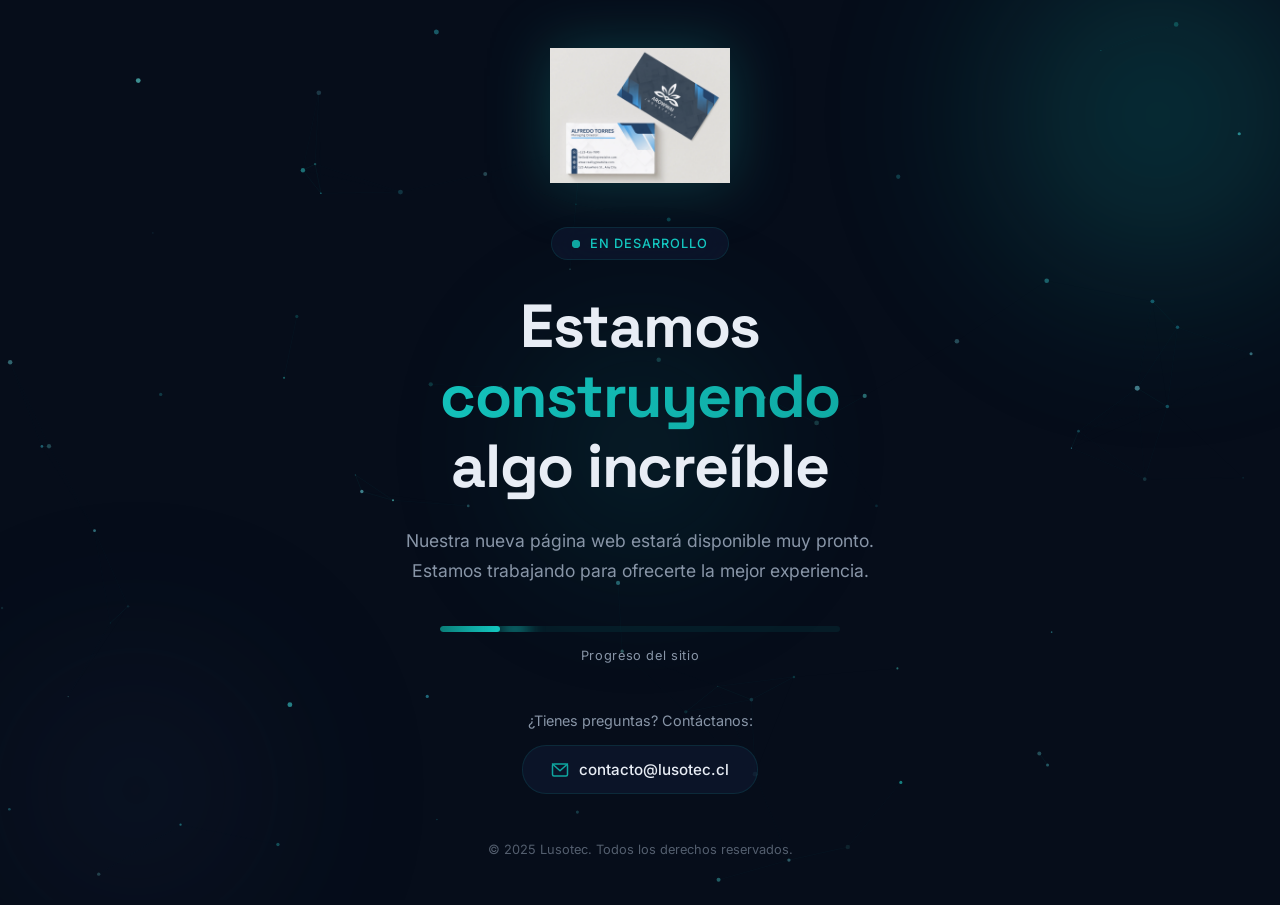
==== index.html @ b92b58c1 "feat: initial landing page - coming soon" ====
<!DOCTYPE html>
<html lang="es">
<head>
    <meta charset="UTF-8">
    <meta name="viewport" content="width=device-width, initial-scale=1.0">
    <title>Lusotec | Próximamente</title>
    <meta name="description" content="Lusotec - Estamos construyendo algo increíble. Nuestra nueva página web estará disponible muy pronto.">
    <meta name="robots" content="index, follow">
    <meta property="og:title" content="Lusotec | Próximamente">
    <meta property="og:description" content="Estamos construyendo algo increíble. Nuestra nueva página web estará disponible muy pronto.">
    <meta property="og:type" content="website">
    <meta property="og:url" content="https://lusotec.cl">
    <meta property="og:image" content="https://lusotec.cl/assets/logo-lusotec.png">
    <link rel="icon" type="image/png" href="assets/logo-lusotec.png">
    <link rel="preconnect" href="https://fonts.googleapis.com">
    <link rel="preconnect" href="https://fonts.gstatic.com" crossorigin>
    <link href="https://fonts.googleapis.com/css2?family=Inter:wght@300;400;500;600;700;800;900&family=Space+Grotesk:wght@400;500;600;700&display=swap" rel="stylesheet">
    <link rel="stylesheet" href="style.css">
</head>
<body>
    <!-- Animated background particles -->
    <canvas id="particles-canvas"></canvas>

    <!-- Glowing orbs background -->
    <div class="bg-orbs">
        <div class="orb orb-1"></div>
        <div class="orb orb-2"></div>
        <div class="orb orb-3"></div>
    </div>

    <main class="container">
        <!-- Logo -->
        <div class="logo-wrapper" id="logo-wrapper">
            <img src="assets/logo-lusotec.png" alt="Lusotec Logo" class="logo" id="logo">
        </div>

        <!-- Status badge -->
        <div class="status-badge" id="status-badge">
            <span class="pulse-dot"></span>
            <span>En desarrollo</span>
        </div>

        <!-- Main heading -->
        <h1 class="heading" id="heading">
            <span class="heading-line">Estamos</span>
            <span class="heading-line heading-gradient">construyendo</span>
            <span class="heading-line">algo increíble</span>
        </h1>

        <!-- Description -->
        <p class="description" id="description">
            Nuestra nueva página web estará disponible muy pronto. 
            Estamos trabajando para ofrecerte la mejor experiencia.
        </p>

        <!-- Animated progress bar -->
        <div class="progress-section" id="progress-section">
            <div class="progress-bar">
                <div class="progress-fill"></div>
                <div class="progress-glow"></div>
            </div>
            <span class="progress-text">Progreso del sitio</span>
        </div>

        <!-- Contact info -->
        <div class="contact-section" id="contact-section">
            <p class="contact-text">¿Tienes preguntas? Contáctanos:</p>
            <a href="mailto:contacto@lusotec.cl" class="contact-link" id="contact-link">
                <svg class="mail-icon" viewBox="0 0 24 24" fill="none" stroke="currentColor" stroke-width="2" stroke-linecap="round" stroke-linejoin="round">
                    <rect x="2" y="4" width="20" height="16" rx="2"/>
                    <path d="M22 4L12 13L2 4"/>
                </svg>
                contacto@lusotec.cl
            </a>
        </div>

        <!-- Footer -->
        <footer class="footer" id="footer">
            <p>&copy; 2025 Lusotec. Todos los derechos reservados.</p>
        </footer>
    </main>

    <script src="script.js"></script>
</body>
</html>
---- style.css ----
/* ===== CSS Variables / Design Tokens ===== */
:root {
    --color-primary: #0fa6a0;
    --color-primary-light: #14c8c1;
    --color-primary-dark: #0a7d78;
    --color-accent: #1a2744;
    --color-accent-dark: #0f1a2e;
    --color-bg: #060d1a;
    --color-bg-card: rgba(15, 25, 50, 0.6);
    --color-text: #e8edf5;
    --color-text-muted: #8895a7;
    --color-border: rgba(15, 166, 160, 0.15);
    --color-glow: rgba(15, 166, 160, 0.4);

    --font-heading: 'Space Grotesk', sans-serif;
    --font-body: 'Inter', sans-serif;

    --radius-sm: 8px;
    --radius-md: 16px;
    --radius-lg: 24px;
    --radius-xl: 32px;

    --shadow-glow: 0 0 60px rgba(15, 166, 160, 0.15);
    --shadow-card: 0 8px 32px rgba(0, 0, 0, 0.3);
}

/* ===== Reset & Base ===== */
*,
*::before,
*::after {
    margin: 0;
    padding: 0;
    box-sizing: border-box;
}

html {
    scroll-behavior: smooth;
    -webkit-font-smoothing: antialiased;
    -moz-osx-font-smoothing: grayscale;
}

body {
    font-family: var(--font-body);
    background: var(--color-bg);
    color: var(--color-text);
    min-height: 100vh;
    overflow-x: hidden;
    display: flex;
    align-items: center;
    justify-content: center;
    position: relative;
}

/* ===== Particle Canvas ===== */
#particles-canvas {
    position: fixed;
    top: 0;
    left: 0;
    width: 100%;
    height: 100%;
    z-index: 0;
    pointer-events: none;
}

/* ===== Background Orbs ===== */
.bg-orbs {
    position: fixed;
    top: 0;
    left: 0;
    width: 100%;
    height: 100%;
    z-index: 0;
    pointer-events: none;
    overflow: hidden;
}

.orb {
    position: absolute;
    border-radius: 50%;
    filter: blur(80px);
    opacity: 0.3;
}

.orb-1 {
    width: 500px;
    height: 500px;
    background: radial-gradient(circle, var(--color-primary) 0%, transparent 70%);
    top: -15%;
    right: -10%;
    animation: float-orb-1 15s ease-in-out infinite;
}

.orb-2 {
    width: 400px;
    height: 400px;
    background: radial-gradient(circle, var(--color-accent) 0%, transparent 70%);
    bottom: -10%;
    left: -5%;
    animation: float-orb-2 18s ease-in-out infinite;
}

.orb-3 {
    width: 300px;
    height: 300px;
    background: radial-gradient(circle, var(--color-primary-dark) 0%, transparent 70%);
    top: 50%;
    left: 50%;
    transform: translate(-50%, -50%);
    animation: float-orb-3 12s ease-in-out infinite;
}

@keyframes float-orb-1 {
    0%, 100% { transform: translate(0, 0) scale(1); }
    33% { transform: translate(-40px, 30px) scale(1.1); }
    66% { transform: translate(20px, -20px) scale(0.95); }
}

@keyframes float-orb-2 {
    0%, 100% { transform: translate(0, 0) scale(1); }
    33% { transform: translate(30px, -40px) scale(1.05); }
    66% { transform: translate(-20px, 20px) scale(1.1); }
}

@keyframes float-orb-3 {
    0%, 100% { transform: translate(-50%, -50%) scale(1); }
    50% { transform: translate(-50%, -50%) scale(1.2); }
}

/* ===== Main Container ===== */
.container {
    position: relative;
    z-index: 1;
    text-align: center;
    padding: 3rem 2rem;
    max-width: 680px;
    width: 100%;
}

/* ===== Logo ===== */
.logo-wrapper {
    margin-bottom: 2.5rem;
    opacity: 0;
    transform: translateY(30px) scale(0.9);
    animation: fadeInUp 0.8s ease-out 0.2s forwards;
}

.logo {
    width: 180px;
    height: auto;
    filter: drop-shadow(0 0 30px rgba(15, 166, 160, 0.3));
    transition: filter 0.4s ease, transform 0.4s ease;
}

.logo:hover {
    filter: drop-shadow(0 0 50px rgba(15, 166, 160, 0.5));
    transform: scale(1.05);
}

/* ===== Status Badge ===== */
.status-badge {
    display: inline-flex;
    align-items: center;
    gap: 10px;
    padding: 8px 20px;
    background: var(--color-bg-card);
    border: 1px solid var(--color-border);
    border-radius: 100px;
    font-size: 0.8rem;
    font-weight: 500;
    letter-spacing: 0.08em;
    text-transform: uppercase;
    color: var(--color-primary-light);
    margin-bottom: 2rem;
    backdrop-filter: blur(20px);
    -webkit-backdrop-filter: blur(20px);
    opacity: 0;
    transform: translateY(20px);
    animation: fadeInUp 0.8s ease-out 0.4s forwards;
}

.pulse-dot {
    width: 8px;
    height: 8px;
    background: var(--color-primary);
    border-radius: 50%;
    position: relative;
}

.pulse-dot::before {
    content: '';
    position: absolute;
    top: 50%;
    left: 50%;
    transform: translate(-50%, -50%);
    width: 8px;
    height: 8px;
    background: var(--color-primary);
    border-radius: 50%;
    animation: pulse 2s ease-in-out infinite;
}

@keyframes pulse {
    0%, 100% { transform: translate(-50%, -50%) scale(1); opacity: 1; }
    50% { transform: translate(-50%, -50%) scale(2.5); opacity: 0; }
}

/* ===== Heading ===== */
.heading {
    font-family: var(--font-heading);
    font-size: clamp(2.2rem, 6vw, 3.8rem);
    font-weight: 800;
    line-height: 1.15;
    margin-bottom: 1.5rem;
    letter-spacing: -0.02em;
}

.heading-line {
    display: block;
    opacity: 0;
    transform: translateY(40px);
    animation: fadeInUp 0.8s ease-out forwards;
}

.heading-line:nth-child(1) { animation-delay: 0.6s; }
.heading-line:nth-child(2) { animation-delay: 0.8s; }
.heading-line:nth-child(3) { animation-delay: 1.0s; }

.heading-gradient {
    background: linear-gradient(135deg, var(--color-primary-light) 0%, var(--color-primary) 50%, #0fd1a0 100%);
    -webkit-background-clip: text;
    -webkit-text-fill-color: transparent;
    background-clip: text;
    background-size: 200% auto;
    animation: fadeInUp 0.8s ease-out 0.8s forwards, shimmer 4s ease-in-out infinite 1.5s;
}

@keyframes shimmer {
    0%, 100% { background-position: 0% center; }
    50% { background-position: 100% center; }
}

/* ===== Description ===== */
.description {
    font-size: 1.1rem;
    line-height: 1.7;
    color: var(--color-text-muted);
    max-width: 500px;
    margin: 0 auto 2.5rem;
    opacity: 0;
    transform: translateY(20px);
    animation: fadeInUp 0.8s ease-out 1.2s forwards;
}

/* ===== Progress Bar ===== */
.progress-section {
    margin-bottom: 3rem;
    opacity: 0;
    transform: translateY(20px);
    animation: fadeInUp 0.8s ease-out 1.4s forwards;
}

.progress-bar {
    width: 100%;
    max-width: 400px;
    height: 6px;
    background: rgba(15, 166, 160, 0.1);
    border-radius: 100px;
    margin: 0 auto 12px;
    overflow: hidden;
    position: relative;
}

.progress-fill {
    height: 100%;
    width: 0%;
    background: linear-gradient(90deg, var(--color-primary-dark), var(--color-primary), var(--color-primary-light));
    border-radius: 100px;
    animation: fillProgress 2s ease-out 2s forwards;
    position: relative;
}

.progress-glow {
    position: absolute;
    top: -4px;
    right: 0;
    width: 30px;
    height: 14px;
    background: var(--color-primary-light);
    border-radius: 100px;
    filter: blur(8px);
    opacity: 0;
    animation: glowMove 2s ease-out 2s forwards;
}

@keyframes fillProgress {
    0% { width: 0%; }
    100% { width: 15%; }
}

@keyframes glowMove {
    0% { left: 0; opacity: 0; }
    20% { opacity: 0.8; }
    100% { left: 15%; opacity: 0.6; }
}

.progress-text {
    font-size: 0.8rem;
    color: var(--color-text-muted);
    letter-spacing: 0.05em;
}

/* ===== Contact Section ===== */
.contact-section {
    margin-bottom: 3rem;
    opacity: 0;
    transform: translateY(20px);
    animation: fadeInUp 0.8s ease-out 1.6s forwards;
}

.contact-text {
    font-size: 0.9rem;
    color: var(--color-text-muted);
    margin-bottom: 1rem;
}

.contact-link {
    display: inline-flex;
    align-items: center;
    gap: 10px;
    padding: 14px 28px;
    background: var(--color-bg-card);
    border: 1px solid var(--color-border);
    border-radius: var(--radius-lg);
    color: var(--color-text);
    text-decoration: none;
    font-size: 0.95rem;
    font-weight: 500;
    backdrop-filter: blur(20px);
    -webkit-backdrop-filter: blur(20px);
    transition: all 0.3s ease;
    position: relative;
    overflow: hidden;
}

.contact-link::before {
    content: '';
    position: absolute;
    inset: 0;
    background: linear-gradient(135deg, rgba(15, 166, 160, 0.1), transparent);
    opacity: 0;
    transition: opacity 0.3s ease;
}

.contact-link:hover {
    border-color: rgba(15, 166, 160, 0.4);
    transform: translateY(-2px);
    box-shadow: var(--shadow-glow);
}

.contact-link:hover::before {
    opacity: 1;
}

.mail-icon {
    width: 18px;
    height: 18px;
    color: var(--color-primary);
    flex-shrink: 0;
}

/* ===== Footer ===== */
.footer {
    opacity: 0;
    transform: translateY(20px);
    animation: fadeInUp 0.8s ease-out 1.8s forwards;
}

.footer p {
    font-size: 0.8rem;
    color: var(--color-text-muted);
    opacity: 0.6;
}

/* ===== Animations ===== */
@keyframes fadeInUp {
    to {
        opacity: 1;
        transform: translateY(0) scale(1);
    }
}

/* ===== Responsive ===== */
@media (max-width: 768px) {
    .container {
        padding: 2rem 1.5rem;
    }

    .logo {
        width: 140px;
    }

    .contact-link {
        padding: 12px 22px;
        font-size: 0.85rem;
    }

    .orb-1 {
        width: 300px;
        height: 300px;
    }

    .orb-2 {
        width: 250px;
        height: 250px;
    }

    .orb-3 {
        width: 200px;
        height: 200px;
    }
}

@media (max-width: 480px) {
    .container {
        padding: 2rem 1rem;
    }

    .logo {
        width: 120px;
    }

    .status-badge {
        font-size: 0.7rem;
        padding: 6px 16px;
    }

    .description {
        font-size: 1rem;
    }
}

/* ===== Reduced Motion ===== */
@media (prefers-reduced-motion: reduce) {
    *,
    *::before,
    *::after {
        animation-duration: 0.01ms !important;
        animation-iteration-count: 1 !important;
        transition-duration: 0.01ms !important;
    }

    .orb {
        animation: none !important;
    }
}
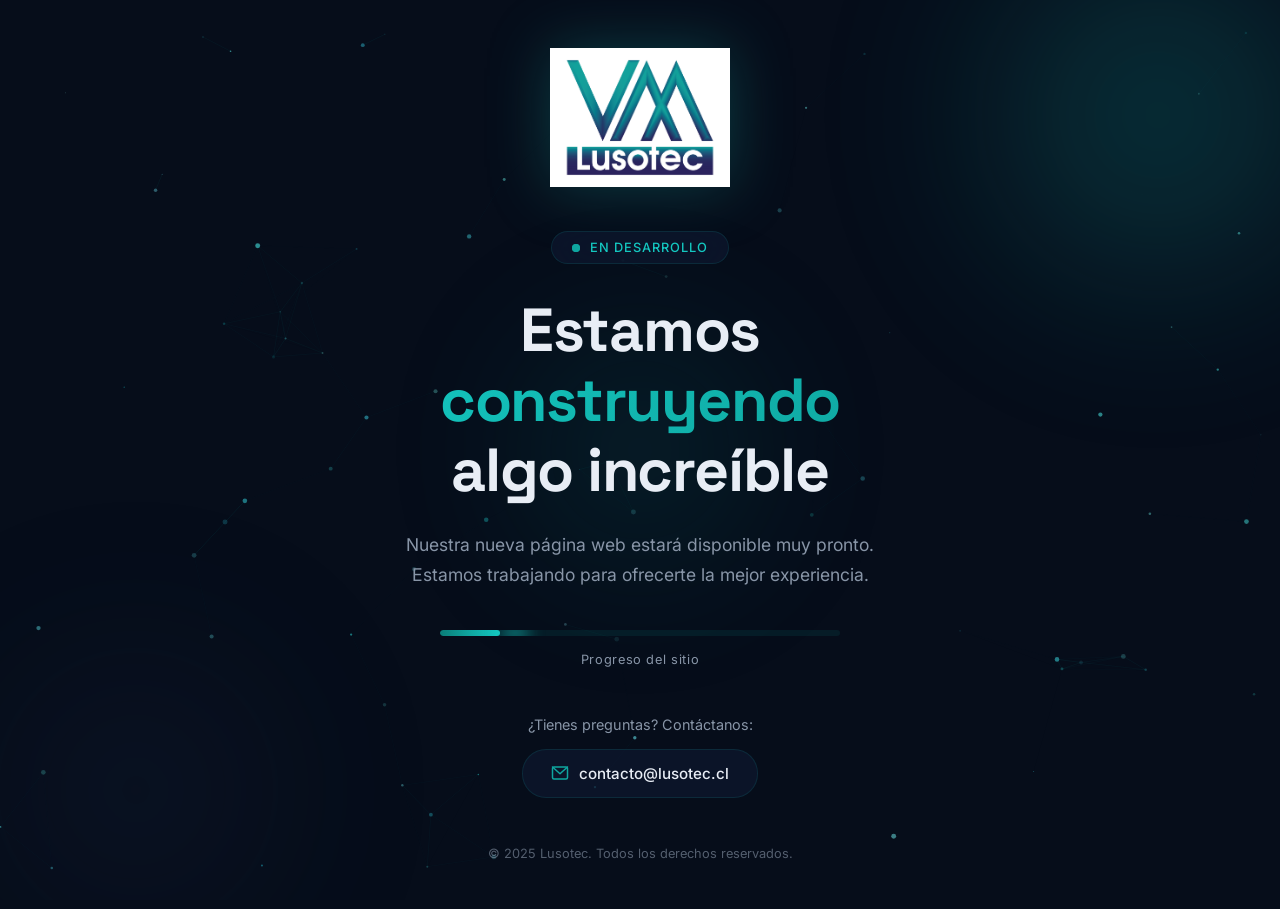
==== commit b3a547d2: "fix: replace incorrect logo with actual VM Lusotec logo" ====
--- a/index.html
+++ b/index.html
@@ -10,8 +10,8 @@
     <meta property="og:description" content="Estamos construyendo algo increíble. Nuestra nueva página web estará disponible muy pronto.">
     <meta property="og:type" content="website">
     <meta property="og:url" content="https://lusotec.cl">
-    <meta property="og:image" content="https://lusotec.cl/assets/logo-lusotec.png">
-    <link rel="icon" type="image/png" href="assets/logo-lusotec.png">
+    <meta property="og:image" content="https://lusotec.cl/assets/logo-lusotec.jpg">
+    <link rel="icon" type="image/png" href="assets/logo-lusotec.jpg">
     <link rel="preconnect" href="https://fonts.googleapis.com">
     <link rel="preconnect" href="https://fonts.gstatic.com" crossorigin>
     <link href="https://fonts.googleapis.com/css2?family=Inter:wght@300;400;500;600;700;800;900&family=Space+Grotesk:wght@400;500;600;700&display=swap" rel="stylesheet">
@@ -31,7 +31,7 @@
     <main class="container">
         <!-- Logo -->
         <div class="logo-wrapper" id="logo-wrapper">
-            <img src="assets/logo-lusotec.png" alt="Lusotec Logo" class="logo" id="logo">
+            <img src="assets/logo-lusotec.jpg" alt="Lusotec Logo" class="logo" id="logo">
         </div>
 
         <!-- Status badge -->
